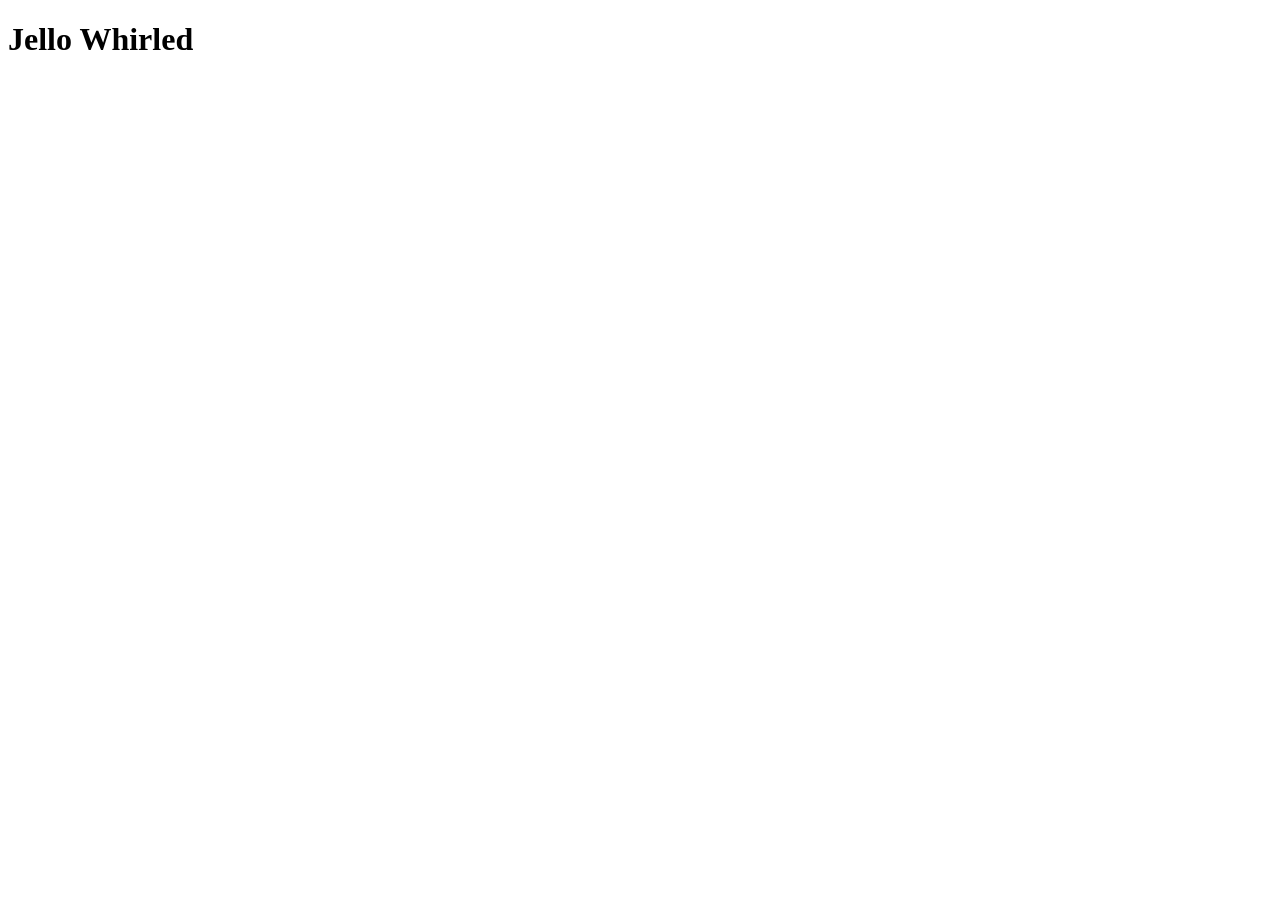
==== index.html @ 0261b223 "Initial bare bones setup." ====
<!DOCTYPE html>
<html lang="en">

<head>
    <meta charset="UTF-8">
    <meta name="viewport" content="width=device-width, initial-scale=1.0">
    <title>Resilient Suffering</title>
    <link rel="stylesheet" href="css/styles.css" />
    <script src="scripts/script.js"></script>
</head>

<body>
    <h1>Jello Whirled</h1>
</body>


</html>
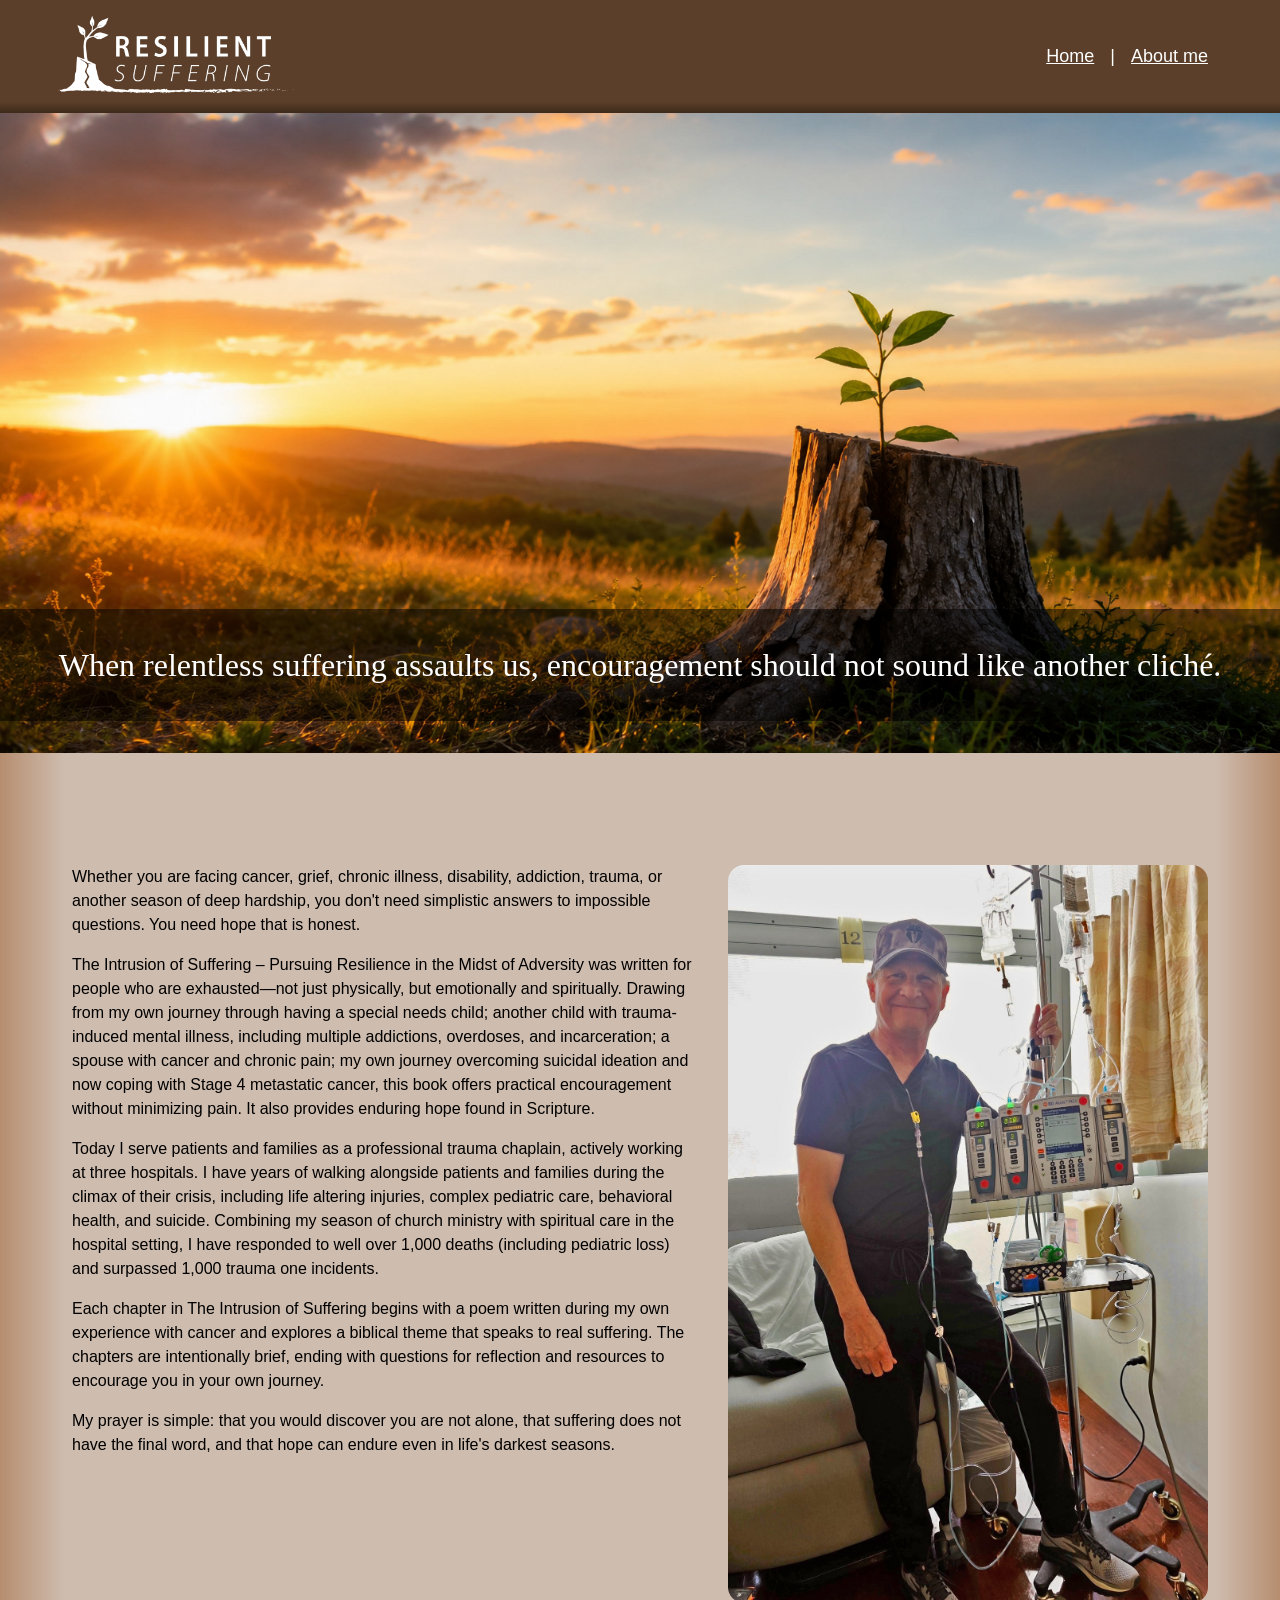
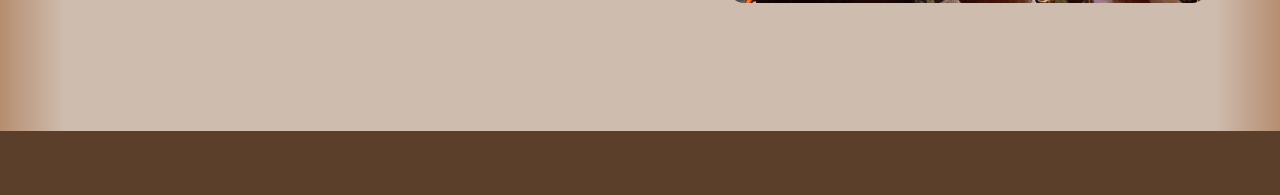
==== commit f0570740: "So much for just the skeleton. Home page designed." ====
--- a/index.html
+++ b/index.html
@@ -10,7 +10,64 @@
 </head>
 
 <body>
-    <h1>Jello Whirled</h1>
+    <div class="header">
+        <div class="header-content">
+            <img src="/images/resilient-suffering-logo-white.png" alt="logo" />
+            <ul>
+                <li><a href="/index.html">Home </a></li>
+                <li>|</li>
+                <li><a href="/about.html"> About me</a></li>
+            </ul>
+        </div>
+    </div>
+    <div class="home-page-banner">
+        <div class="text-box">
+            <div class="text-container">
+                When relentless suffering assaults us, encouragement should not sound like another
+                cliché.
+            </div>
+        </div>
+    </div>
+    <div class="main-text-wrapper">
+        <div class="main-text-container">
+            <div class="main-text">
+                <p>Whether you are facing cancer, grief, chronic illness, disability, addiction, trauma, or
+                    another season of deep hardship, you don&#39;t need simplistic answers to impossible
+                    questions. You need hope that is honest.</p>
+                <p>
+                    The Intrusion of Suffering – Pursuing Resilience in the Midst of Adversity was
+                    written for people who are exhausted—not just physically, but emotionally and
+                    spiritually. Drawing from my own journey through having a special needs child; another
+                    child with trauma-induced mental illness, including multiple addictions, overdoses, and
+                    incarceration; a spouse with cancer and chronic pain; my own journey overcoming
+                    suicidal ideation and now coping with Stage 4 metastatic cancer, this book offers
+                    practical encouragement without minimizing pain. It also provides enduring hope found
+                    in Scripture.
+                </p>
+                <p>
+                    Today I serve patients and families as a professional trauma chaplain, actively working
+                    at three hospitals. I have years of walking alongside patients and families during the
+                    climax of their crisis, including life altering injuries, complex pediatric care, behavioral
+                    health, and suicide. Combining my season of church ministry with spiritual care in the
+                    hospital setting, I have responded to well over 1,000 deaths (including pediatric loss)
+                    and surpassed 1,000 trauma one incidents.
+                </p>
+                <p>
+                    Each chapter in The Intrusion of Suffering begins with a poem written during my own
+                    experience with cancer and explores a biblical theme that speaks to real suffering. The
+                    chapters are intentionally brief, ending with questions for reflection and resources to
+                    encourage you in your own journey.
+                </p>
+                <p>
+                    My prayer is simple: that you would discover you are not alone, that suffering does not
+                    have the final word, and that hope can endure even in life&#39;s darkest seasons.
+                </p>
+            </div>
+            <img src="./images/tim-being-resilient.jpg" alt="Tim being resilient" />
+        </div>
+    </div>
+
+    <footer></footer>
 </body>
 
 
--- a/css/styles.css
+++ b/css/styles.css
@@ -0,0 +1,131 @@
+@import url("./reset.css");
+/* @import url("./header.css"); */
+@import url("./global.css");
+/* @import url("./homepage-banner.css"); */
+
+.header {
+  background: linear-gradient(
+    var(--dark-brown) 90%,
+    var(--dark-dark-brown) 100%
+  );
+
+  .header-content {
+    padding: 1rem;
+    display: flex;
+    flex-direction: column;
+    justify-content: space-between;
+    align-items: center;
+    margin: 0 auto;
+    max-width: 75rem;
+    @media (width > 38rem) {
+      flex-direction: row;
+    }
+  }
+
+  img {
+    max-width: 15rem;
+  }
+
+  ul {
+    color: white;
+    display: flex;
+    align-items: center;
+    list-style-type: none;
+    padding: 1rem;
+    margin: 0;
+    height: 3rem;
+    gap: 1rem;
+    font-size: large;
+
+    li {
+      text-decoration: none;
+    }
+  }
+}
+
+.home-page-banner {
+  background-image: url("../images/resilient-background-image.jpg");
+  background-size: cover;
+  background-position: calc(15rem + 70dvw) 0;
+  position: relative;
+  height: 40rem;
+
+  @media (width > 48rem) {
+    background-position: center;
+  }
+
+  .text-box {
+    color: white;
+    font-family: "Times New Roman", Times, serif;
+    position: absolute;
+    bottom: 2rem;
+    /* margin: 0 auto; */
+    text-align: center;
+    width: 100%;
+    padding: 2rem;
+    background-color: rgba(0, 0, 0, 0.51);
+    font-size: x-large;
+
+    @media (width > 38rem) {
+      font-size: xx-large;
+    }
+  }
+}
+
+.main-text-wrapper {
+  background: linear-gradient(
+    90deg,
+    var(--light-mid-brown) 0%,
+    var(--light-brown) 5%,
+    var(--light-brown) 95%,
+    var(--light-mid-brown) 100%
+  );
+
+  @media (width > 64rem) {
+    padding-top: 4rem;
+  }
+
+  @media (width > 100rem) {
+    background: linear-gradient(
+      90deg,
+      var(--mid-brown) 0%,
+      var(--light-brown) 10%,
+      var(--light-brown) 90%,
+      var(--mid-brown) 100%
+    );
+  }
+
+  .main-text-container {
+    max-width: 75rem;
+    margin: 2rem auto 8rem;
+    padding-inline: 2rem;
+    display: flex;
+    flex-direction: column;
+
+    @media (width > 64rem) {
+      flex-direction: row;
+    }
+
+    img {
+      max-width: 30rem;
+      width: 100%;
+      margin: 4rem 0 0 0;
+      object-fit: contain;
+      align-self: self-start;
+      border-radius: 1rem;
+
+      @media (width > 64rem) {
+        margin: 1rem 0 0 2rem;
+      }
+    }
+  }
+  .main-text {
+    max-width: 85ch;
+  }
+}
+
+footer {
+  background-color: var(--dark-brown);
+  width: 100%;
+  height: 4rem;
+}
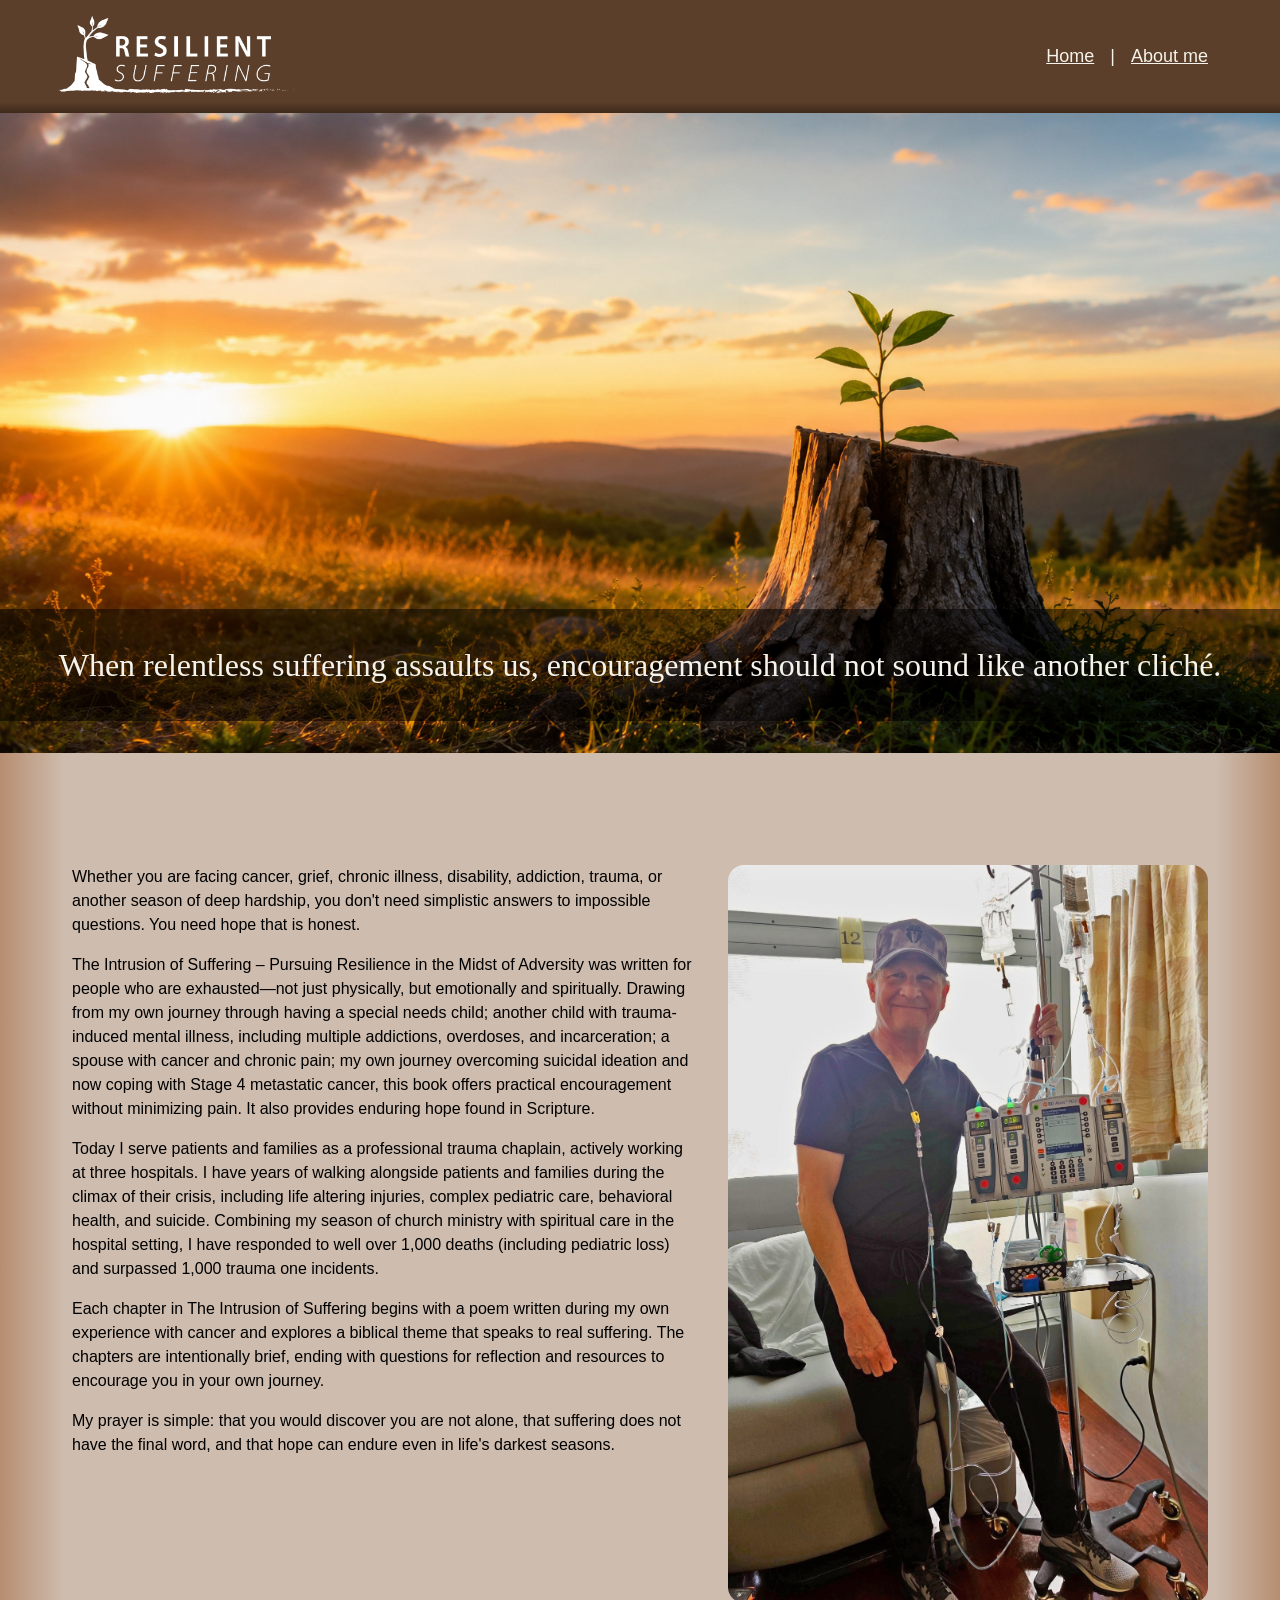
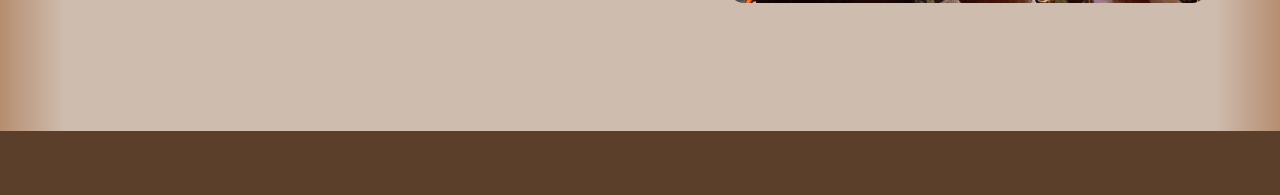
==== commit 34dcf871: "Styled about page." ====
--- a/index.html
+++ b/index.html
@@ -4,7 +4,7 @@
 <head>
     <meta charset="UTF-8">
     <meta name="viewport" content="width=device-width, initial-scale=1.0">
-    <title>Resilient Suffering</title>
+    <title>Resilient Suffering | Home</title>
     <link rel="stylesheet" href="css/styles.css" />
     <script src="scripts/script.js"></script>
 </head>
--- a/css/styles.css
+++ b/css/styles.css
@@ -1,7 +1,5 @@
 @import url("./reset.css");
-/* @import url("./header.css"); */
 @import url("./global.css");
-/* @import url("./homepage-banner.css"); */
 
 .header {
   background: linear-gradient(
@@ -27,7 +25,7 @@
   }
 
   ul {
-    color: white;
+    color: var(--white);
     display: flex;
     align-items: center;
     list-style-type: none;
@@ -55,14 +53,49 @@
   }
 
   .text-box {
-    color: white;
+    color: var(--white);
     font-family: "Times New Roman", Times, serif;
     position: absolute;
     bottom: 2rem;
-    /* margin: 0 auto; */
     text-align: center;
     width: 100%;
     padding: 2rem;
+    background-color: rgba(0, 0, 0, 0.51);
+    font-size: x-large;
+
+    @media (width > 38rem) {
+      font-size: xx-large;
+    }
+  }
+}
+
+.about-banner {
+  background-image: url("../images/resilient-family.jpg");
+  background-size: cover;
+  position: relative;
+  background-position: center;
+  height: 16rem;
+
+  @media (width > 36rem) {
+    height: 30rem;
+  }
+
+  @media (width > 48rem) {
+    height: 40rem;
+  }
+
+  @media (width > 100rem) {
+    height: 50rem;
+  }
+
+  .text-box {
+    color: var(--white);
+    font-family: "Times New Roman", Times, serif;
+    position: absolute;
+    bottom: 1rem;
+    text-align: center;
+    width: 100%;
+    padding: 1rem;
     background-color: rgba(0, 0, 0, 0.51);
     font-size: x-large;
 
@@ -118,10 +151,23 @@
         margin: 1rem 0 0 2rem;
       }
     }
+
+    &.about-text {
+      margin: 2rem auto 0;
+    }
+
+    &.credentials {
+      background-color: var(--lighter-brown);
+      border-radius: 1rem;
+    }
   }
   .main-text {
     max-width: 85ch;
   }
+}
+
+.about-text-container {
+  margin: 0;
 }
 
 footer {
